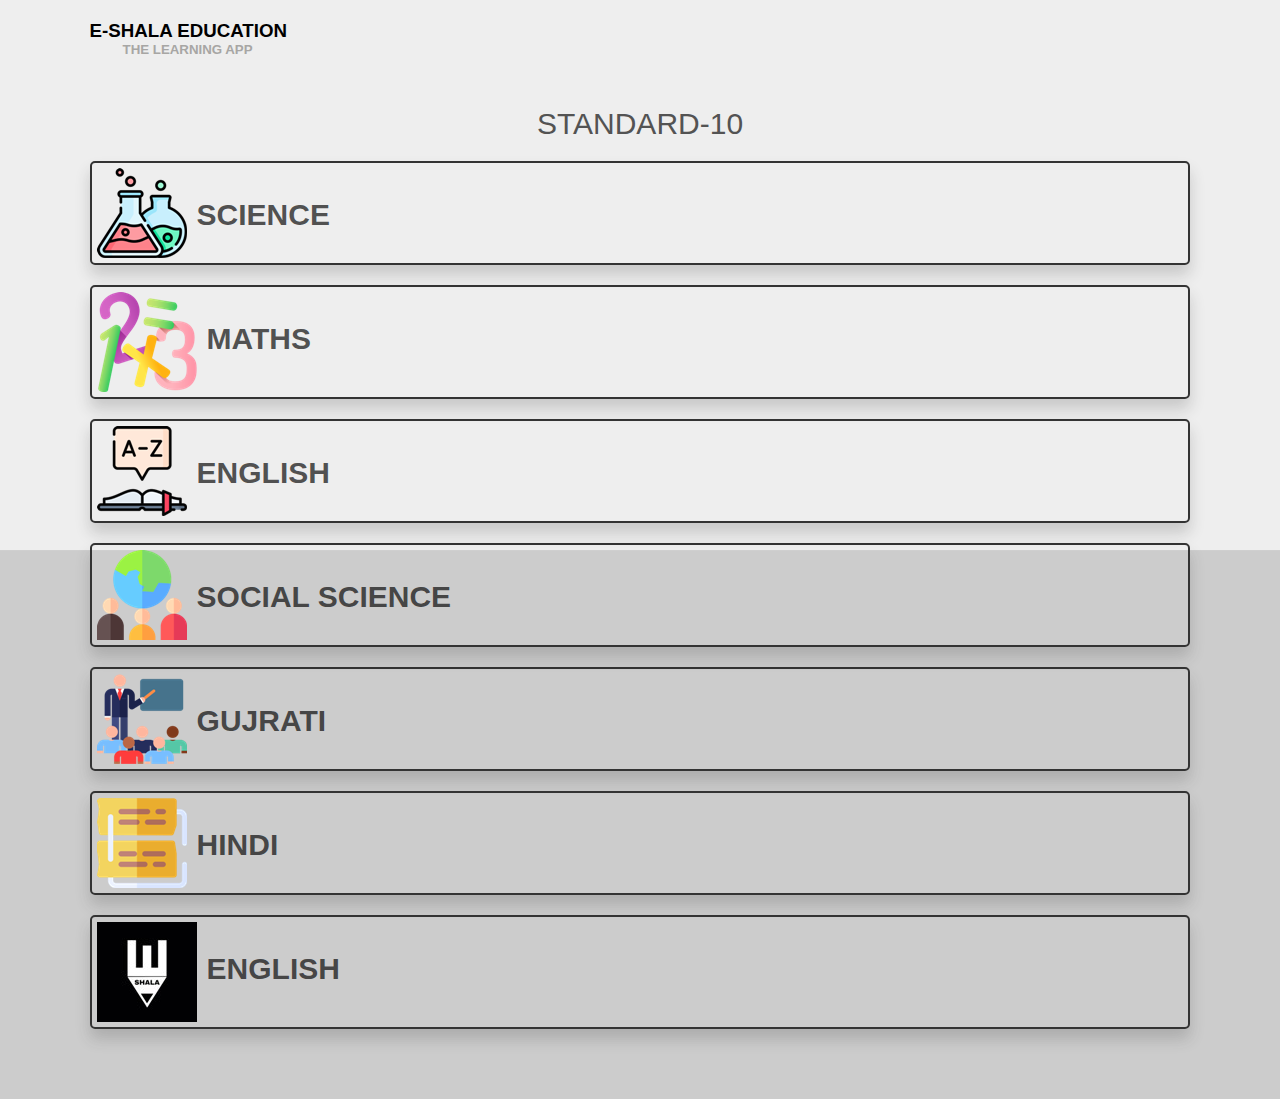
==== home.html @ 9c1de255 "Add files via upload" ====
<!DOCTYPE html>
<html>
     <head>
        <meta charset="UTF-8">
        <meta name="viewport" content="width=device-width, initial-scale=1.0">
         <link rel="stylesheet" href="home.css">
        <title>
            Video Page
        </title>

     </head>
     <h3> E-SHALA EDUCATION</h3>
     <h5> THE LEARNING APP</h5>

     <body>
        <div class="container">
        <div class="std">
         STANDARD-10
        </div>
         <div class="boxa">
             <img src="images/science.png" alt="">
             <h6>SCIENCE</h6>

         </div>
         <div class="boxa">
            <img src="images/maths.png" alt="">
            <h6>MATHS</h6>

        </div>
        
        <a href="index.html"><div class="boxa" >
            
           <img src="images/dictionary.png" alt="" >
            <h6>ENGLISH</h6>
        
        </div></a>
        <div class="boxa">
            <img src="images/social-science.png" alt="">
            <h6>SOCIAL SCIENCE</h6>

        </div>
        <div class="boxa">
            <img src="images/classroom.png" alt="">
            <h6>GUJRATI</h6>

        </div>
        <div class="boxa">
            <img src="images/scripture.png" alt="">
            <h6>HINDI</h6>

        </div>
        <div class="boxa">
            <img src="images/channels4_profile - Copy - Copy.jpg" alt="">
            <h6>ENGLISH</h6>

        </div>
    </div>
        
        

     </body>
     
     
    
</html>
---- home.css ----
*{
    margin:0; padding:0;
    box-sizing: border-box;
    outline: none; border:none;
    text-decoration: none;
    text-transform: capitalize;
    font-family: Arial, Helvetica, sans-serif;
  }
  
  h3{
      text-align:left;
      
    }
h5{
    text-align:left;
    margin-left: 33px;
    color: rgb(167, 166, 164);
      
}
.std{
    text-align: center;
    margin-top: 50px;
    color: rgb(83, 83, 83);
    font-family:Verdana, Geneva, Tahoma, sans-serif;
    font-size: 30px;
    
    
}
.boxa{
    margin-top: 20PX;
    display: flex;
    border: solid;
    box-sizing: border-box;
    padding:5px ;
    padding-right: 50px;
    border-radius: 5px;
  border:2px solid #333;
  box-shadow: 0 10px 15px #3333;
  background:rgba(207, 207, 207, 0);
}
.boxa h6{
    font-size:30px;
    text-align: center;
    margin-top: 30PX;
    margin-left: 10PX;
    color: rgba(0, 0, 0, 0.678);
    font-family: sans-serif;

}
  body{
   
    
    min-height: 100vh;
    background:linear-gradient(#eee 50%, #ccc 50.1%);
    padding:20px 7%;
    padding-bottom: 70px;
  }
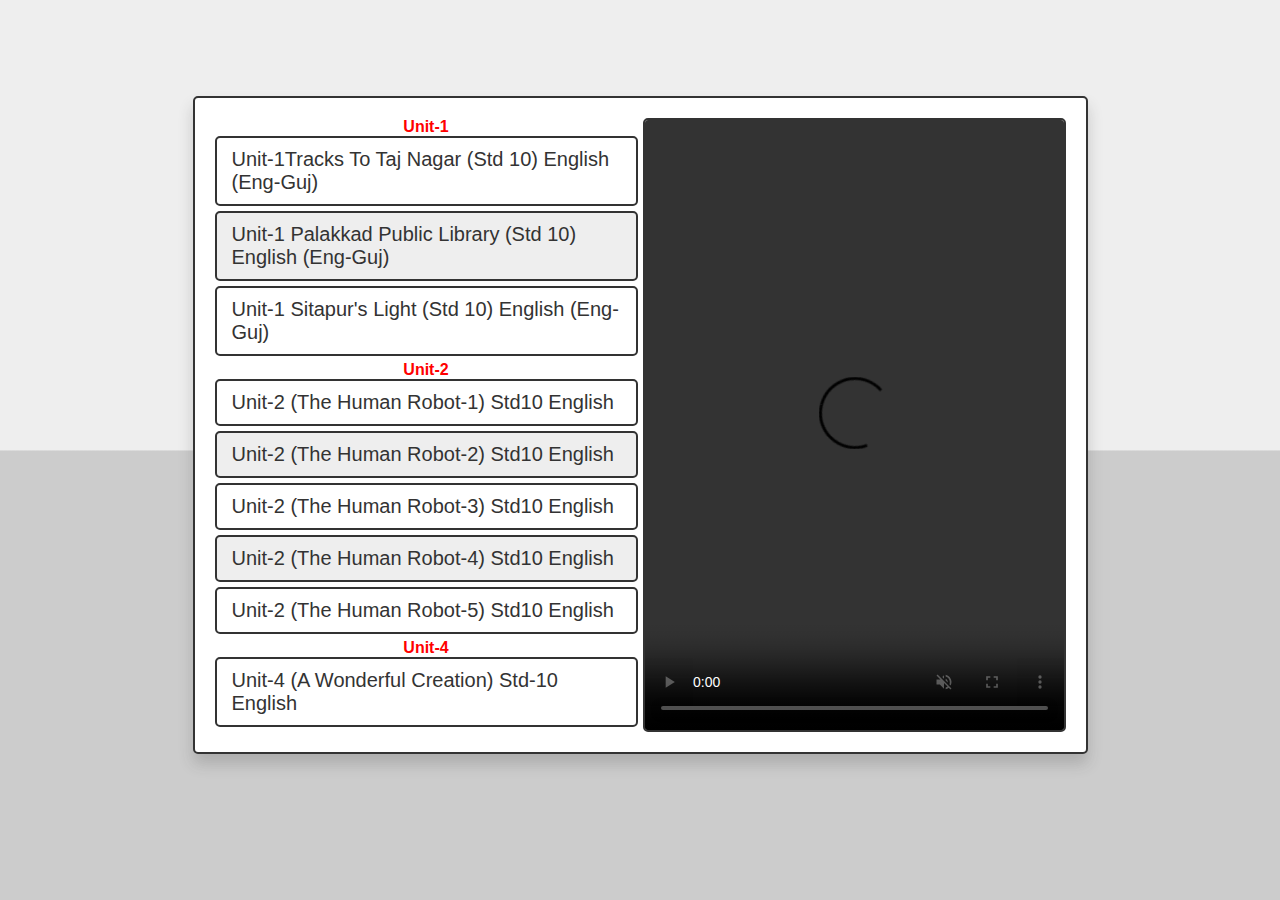
==== commit 97f33914: "Add files via upload" ====
--- a/home.html
+++ b/home.html
@@ -1,65 +1,58 @@
 <!DOCTYPE html>
-<html>
-     <head>
-        <meta charset="UTF-8">
-        <meta name="viewport" content="width=device-width, initial-scale=1.0">
-         <link rel="stylesheet" href="home.css">
-        <title>
-            Video Page
-        </title>
+<html lang="en">
+<head>
+    <meta charset="UTF-8">
+    <meta name="viewport" content="width=device-width, initial-scale=1.0">
+    
+    <!-- custom css file link  -->
+    <link rel="stylesheet" href="home.css">
 
-     </head>
-     <h3> E-SHALA EDUCATION</h3>
-     <h5> THE LEARNING APP</h5>
+</head>
+<body>
+    
+    
+<dIV
+     < div class="container">
+    
 
-     <body>
-        <div class="container">
-        <div class="std">
-         STANDARD-10
-        </div>
-         <div class="boxa">
-             <img src="images/science.png" alt="">
-             <h6>SCIENCE</h6>
-
-         </div>
-         <div class="boxa">
-            <img src="images/maths.png" alt="">
-            <h6>MATHS</h6>
-
-        </div>
-        
-        <a href="index.html"><div class="boxa" >
-            
-           <img src="images/dictionary.png" alt="" >
-            <h6>ENGLISH</h6>
-        
-        </div></a>
-        <div class="boxa">
-            <img src="images/social-science.png" alt="">
-            <h6>SOCIAL SCIENCE</h6>
-
-        </div>
-        <div class="boxa">
-            <img src="images/classroom.png" alt="">
-            <h6>GUJRATI</h6>
-
-        </div>
-        <div class="boxa">
-            <img src="images/scripture.png" alt="">
-            <h6>HINDI</h6>
-
-        </div>
-        <div class="boxa">
-            <img src="images/channels4_profile - Copy - Copy.jpg" alt="">
-            <h6>ENGLISH</h6>
-
-        </div>
-    </div>
+    <div class="video-links-container">
+        <H1>Unit-1</H1>
+        <a href="images/Unit-1Tracks to Taj Nagar (Std 10) English (Eng-Guj).mp4" class="video-links">Unit-1Tracks to Taj Nagar (Std 10) English (Eng-Guj)</a>
+        <a href="images/video-2.mp4" class="video-links">Unit-1 Palakkad public library (Std 10) English (Eng-Guj)</a>
+        <a href="images/video-3.mp4" class="video-links">Unit-1 Sitapur's Light (Std 10) English (Eng-Guj)</a>
+        <H1>Unit-2</H1>
+        <a href="" class="video-links">Unit-2 (The Human Robot-1) Std10 English</a>
+        <a href="" class="video-links">Unit-2 (The Human Robot-2) Std10 English</a>
+        <a href="" class="video-links">Unit-2 (The Human Robot-3) Std10 English</a>
+        <a href="" class="video-links">Unit-2 (The Human Robot-4) Std10 English</a>
+        <a href="" class="video-links">Unit-2 (The Human Robot-5) Std10 English</a>
+        <H1>Unit-4</H1>
+        <a href="" class="video-links">Unit-4 (A Wonderful Creation) Std-10 English</a>
         
         
+    </div>
+    
 
-     </body>
-     
-     
-    
-</html>+    <div class="video-container">
+        
+        <video src="images/videoplayback.mp4" loop muted controls class="video"></video>
+    </div>
+
+</div>
+
+<script>
+
+document.querySelectorAll('.video-links').forEach(links =>{
+    links.addEventListener('click', (e) =>{
+        e.preventDefault();
+        var src = links.getAttribute('href');
+        document.querySelector('.video').src = src;
+        document.querySelector('.video').play();
+    });
+});
+
+</script>
+
+</body>
+
+</html>
--- a/home.css
+++ b/home.css
@@ -6,53 +6,66 @@
     text-transform: capitalize;
     font-family: Arial, Helvetica, sans-serif;
   }
+  h1{
+      text-align: center;
+      font-family: 'Gill Sans', 'Gill Sans MT', Calibri, 'Trebuchet MS', sans-serif;
+      font-size: medium;
+      color: red;
+  }
   
-  h3{
-      text-align:left;
-      
-    }
-h5{
-    text-align:left;
-    margin-left: 33px;
-    color: rgb(167, 166, 164);
-      
-}
-.std{
-    text-align: center;
-    margin-top: 50px;
-    color: rgb(83, 83, 83);
-    font-family:Verdana, Geneva, Tahoma, sans-serif;
-    font-size: 30px;
-    
-    
-}
-.boxa{
-    margin-top: 20PX;
+  
+  body{
     display: flex;
-    border: solid;
-    box-sizing: border-box;
-    padding:5px ;
-    padding-right: 50px;
-    border-radius: 5px;
-  border:2px solid #333;
-  box-shadow: 0 10px 15px #3333;
-  background:rgba(207, 207, 207, 0);
-}
-.boxa h6{
-    font-size:30px;
-    text-align: center;
-    margin-top: 30PX;
-    margin-left: 10PX;
-    color: rgba(0, 0, 0, 0.678);
-    font-family: sans-serif;
-
-}
-  body{
-   
-    
+    align-items: center;
+    justify-content: center;
     min-height: 100vh;
     background:linear-gradient(#eee 50%, #ccc 50.1%);
     padding:20px 7%;
     padding-bottom: 70px;
   }
-  +  
+  .container{
+    display: flex;
+    flex-wrap: wrap-reverse;
+    gap:5px;
+    border-radius: 5px;
+    border:2px solid #333;
+    box-shadow: 0 10px 15px #3333;
+    background:#fff;
+    padding:20px;
+  }
+  
+  .container .video-links-container{
+    flex:1 1 400px;
+  }
+  
+  .container .video-container{
+    flex:1 1 400px;
+  }
+  
+  .container .video-container .video{
+    height: 100%;
+    width: 100%;
+    object-fit: cover;
+    border:2px solid #333;
+    border-radius: 5px;
+  }
+  
+  .container .video-links-container .video-links{
+    font-size: 20px;
+    color:#333;
+    border:2px solid #333;
+    border-radius: 5px;
+    display: block;
+    padding:10px 15px;
+    margin-bottom: 5px;
+  }
+  
+  .container .video-links-container .video-links:nth-child(odd){
+    background:#eee;
+  }
+  
+  .container .video-links-container .video-links:hover{
+    background:#666;
+    color:#fff;
+  }